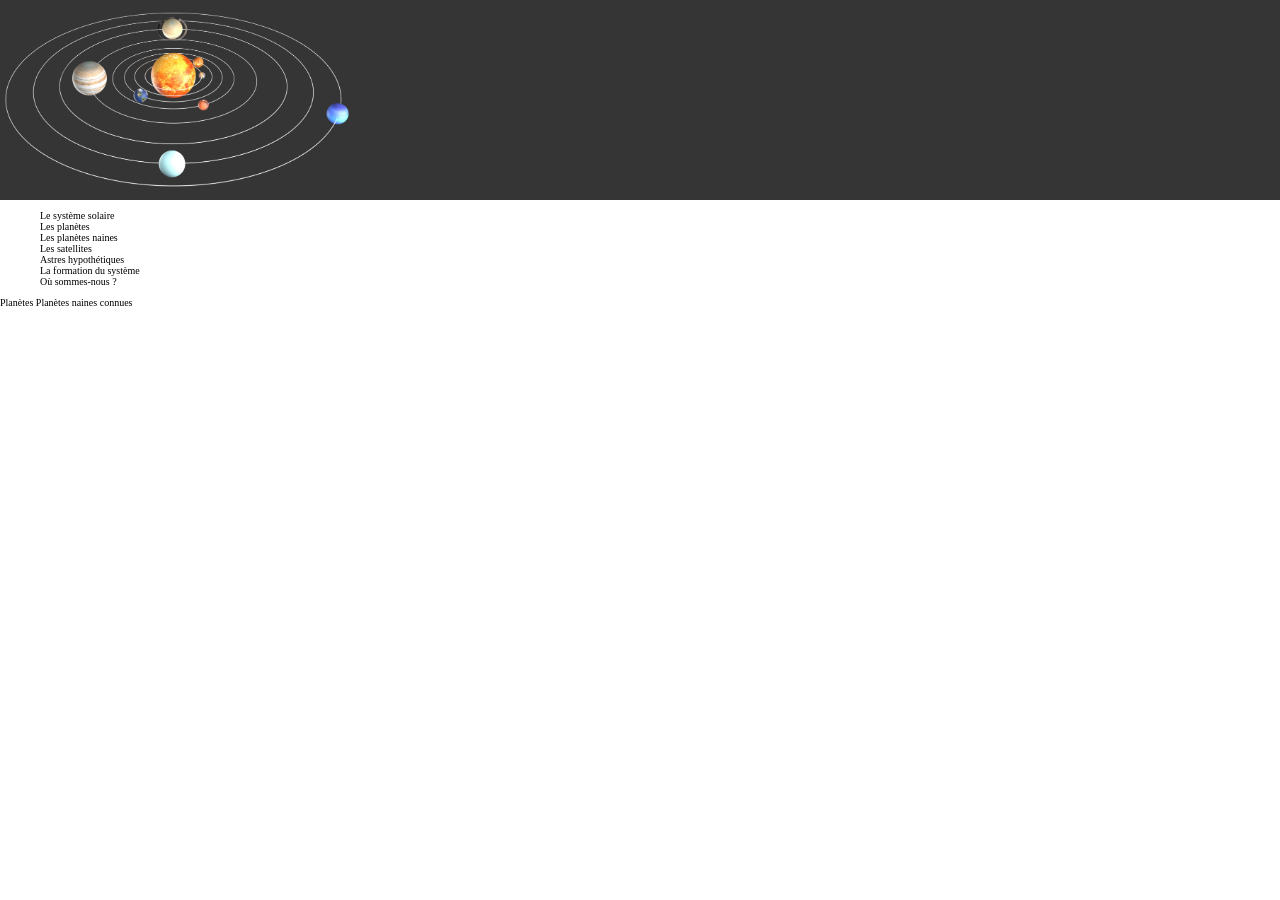
==== Système solaire/main.html @ 56867217 "modification du 14/10/2025" ====
<!DOCTYPE html>
<html lang="fr">
<head>
    <meta charset="UTF-8">
    <meta name="viewport" content="width=device-width, initial-scale=1.0">
    <link rel="stylesheet" href="./assets/css/style.css">
    <title>Projet perso : Système solaire</title>
</head>
<body>
    <header>
        <img class="imgHeader" src="./assets/img/img_header.jpg" alt="Système solaire simplifié">
    </header>

    <main>
        <nav>
            <ul>
                <li>Le système solaire</li>
                <li>Les planètes</li>
                <li>Les planètes naines</li>
                <li>Les satellites</li>
                <li>Astres hypothétiques</li>
                <li>La formation du système</li>
                <li>Où sommes-nous ?</li>
            </ul>
        </nav>

        <nav>
            <div class="planete">
                Planètes
                <div class="planeteListe">
                    <ul>
                        <li>Mercure</li>
                        <li>Vénus</li>
                        <li>La Terre</li>
                        <li>Mars</li>
                        <li>Jupiter</li>
                        <li>Saturne</li>
                        <li>Uranus</li>
                        <li>Neptune</li>
                    </ul>
                </div>
            </div>
            <div class="planeteNaine">
                Planètes naines connues
                <div class="nainesListe">
                    <ul>
                        <li>Cerès</li>
                        <li>Pluton</li>
                        <li>Éris</li>
                        <li>Makémaké</li>
                        <li>Hauméa</li>
                    </ul>
                </div>
            </div>
        </nav>

        <nav>
            
        </nav>
    </main>

    <footer>

    </footer>
</body>
</html>
---- Système solaire/assets/css/style.css ----
:root{
    --gris_sombre: #353535;
}

*{
    box-sizing: border-box;
}

html{
    font-size: 62.5%;
}


header{
    background-color: var(--gris_sombre);
    width: 100%;
    height: 20rem;
}

.imgHeader{
    width: auto;
    height: 20rem;
}

body{
    margin: 0;
}

li{
    list-style-type: none;
}

.planete:hover .planeteListe{
    display: block;
}

.planete{
    position: relative;
    display: inline-block;
}

.planeteListe{
    display: none;
    position: absolute;
}

.planeteNaine:hover .nainesListe{
    display: block;
}

.planeteNaine{
    position: relative;
    display: inline-block;
}

.nainesListe{
    display: none;
    position: absolute;
}
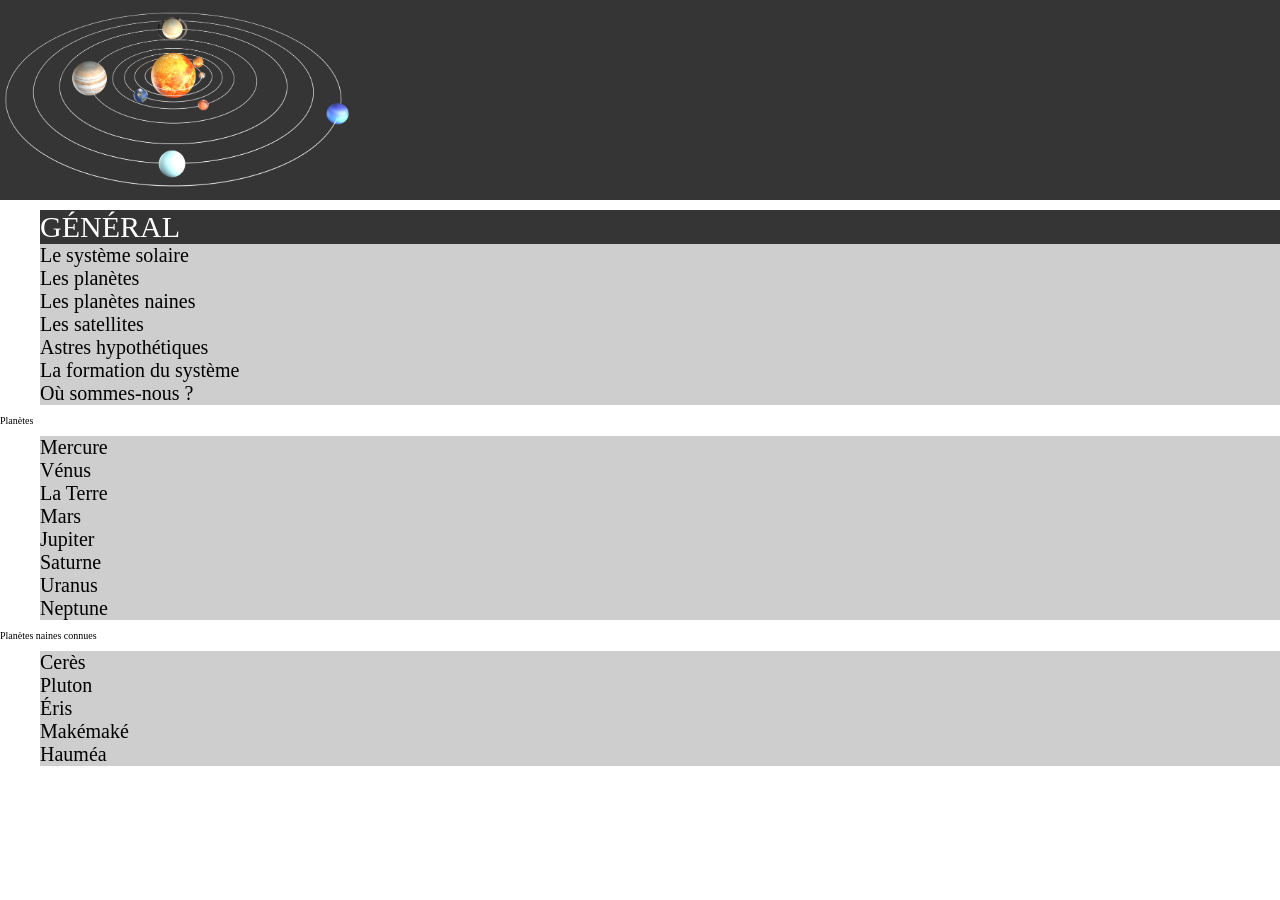
==== commit 25aad054: "modification du 06/11/2025" ====
--- a/Système solaire/main.html
+++ b/Système solaire/main.html
@@ -14,6 +14,7 @@
     <main>
         <nav>
             <ul>
+                <li class="titre">GÉNÉRAL</li>
                 <li>Le système solaire</li>
                 <li>Les planètes</li>
                 <li>Les planètes naines</li>
--- a/Système solaire/assets/css/style.css
+++ b/Système solaire/assets/css/style.css
@@ -1,5 +1,8 @@
 :root{
+    --light: #FFFFFF;
     --gris_sombre: #353535;
+    --gris_clair: #CECECE;
+    --hover1: #0080FF;
 }
 
 *{
@@ -28,32 +31,21 @@
 
 li{
     list-style-type: none;
+    font-size: 2rem;
+    background-color: var(--gris_clair);
 }
 
-.planete:hover .planeteListe{
-    display: block;
+li:hover:not(:first-child){
+    background-color: var(--hover1);
+    color: var(--light);
 }
 
-.planete{
-    position: relative;
-    display: inline-block;
+.titre{
+    font-size: 3rem;
+    color: var(--light);
+    background-color: var(--gris_sombre);
 }
 
-.planeteListe{
-    display: none;
-    position: absolute;
-}
 
-.planeteNaine:hover .nainesListe{
-    display: block;
-}
 
-.planeteNaine{
-    position: relative;
-    display: inline-block;
-}
 
-.nainesListe{
-    display: none;
-    position: absolute;
-}
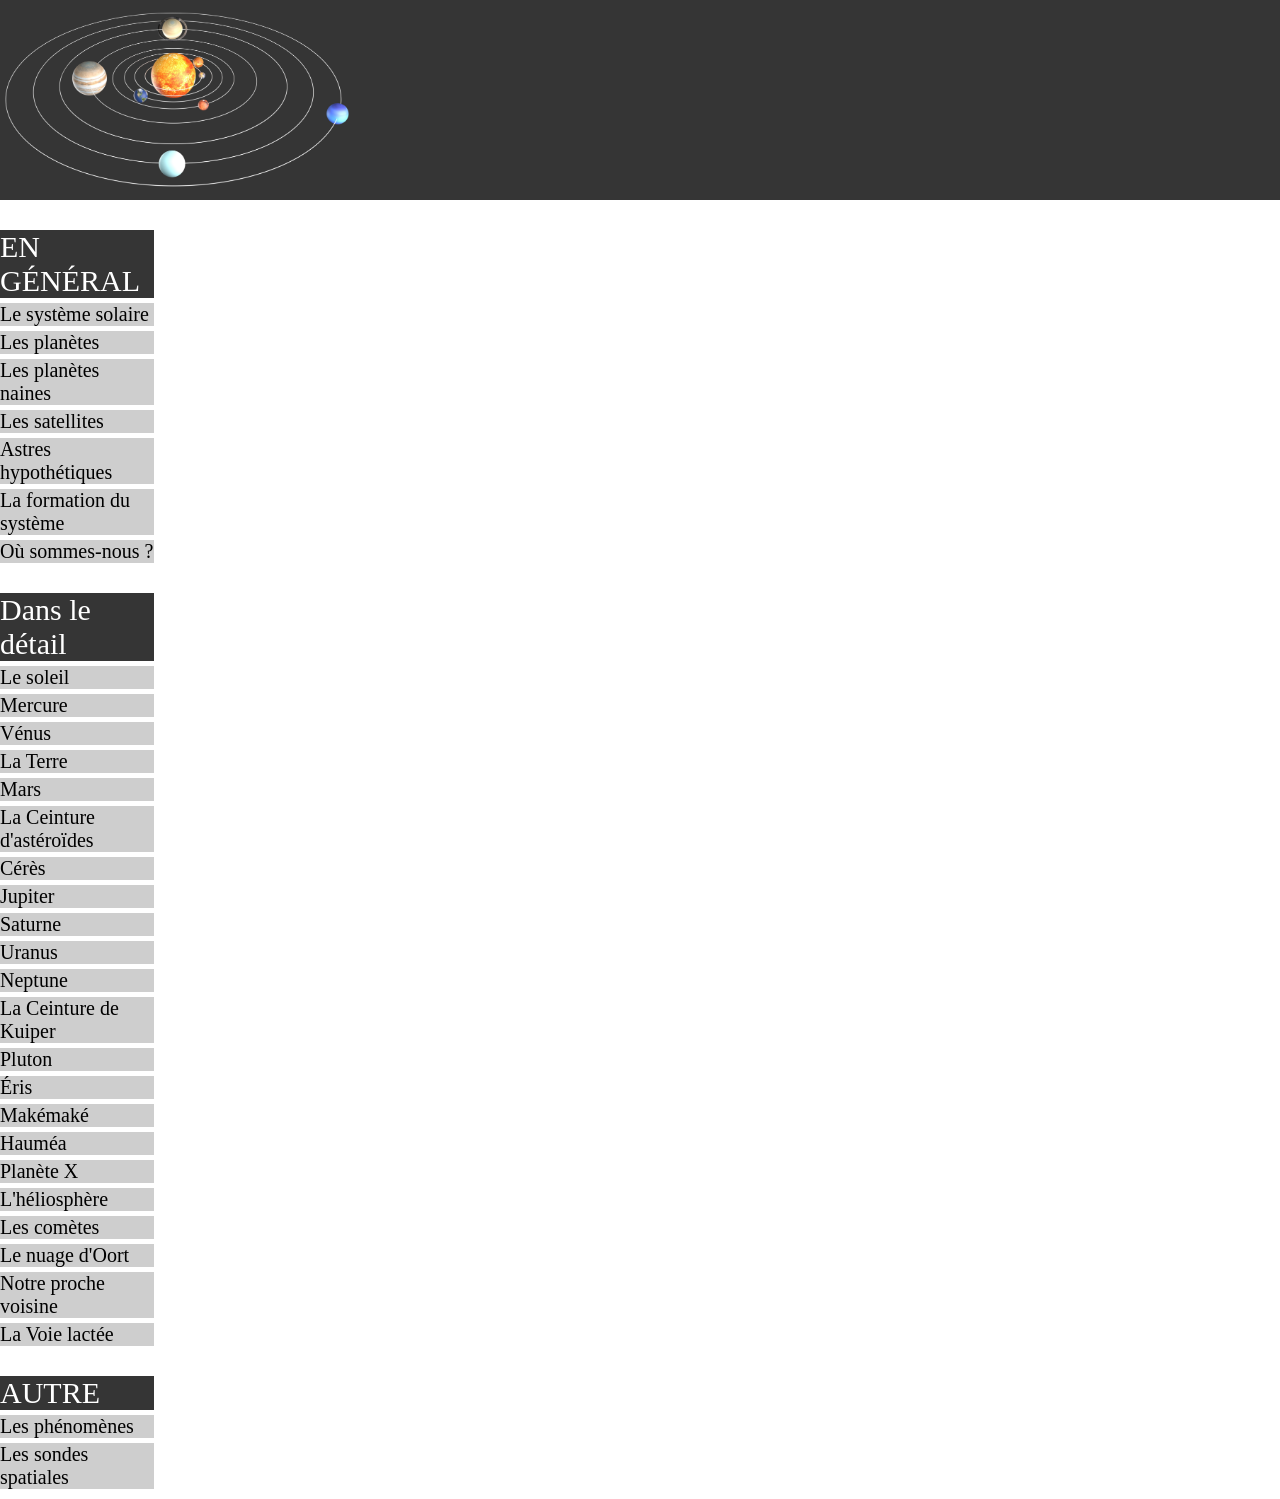
==== commit 424f79e7: "modification du 07/11/2025" ====
--- a/Système solaire/main.html
+++ b/Système solaire/main.html
@@ -14,7 +14,7 @@
     <main>
         <nav>
             <ul>
-                <li class="titre">GÉNÉRAL</li>
+                <li class="titre">EN GÉNÉRAL</li>
                 <li>Le système solaire</li>
                 <li>Les planètes</li>
                 <li>Les planètes naines</li>
@@ -26,37 +26,37 @@
         </nav>
 
         <nav>
-            <div class="planete">
-                Planètes
-                <div class="planeteListe">
-                    <ul>
-                        <li>Mercure</li>
-                        <li>Vénus</li>
-                        <li>La Terre</li>
-                        <li>Mars</li>
-                        <li>Jupiter</li>
-                        <li>Saturne</li>
-                        <li>Uranus</li>
-                        <li>Neptune</li>
-                    </ul>
-                </div>
-            </div>
-            <div class="planeteNaine">
-                Planètes naines connues
-                <div class="nainesListe">
-                    <ul>
-                        <li>Cerès</li>
-                        <li>Pluton</li>
-                        <li>Éris</li>
-                        <li>Makémaké</li>
-                        <li>Hauméa</li>
-                    </ul>
-                </div>
-            </div>
-        </nav>
+            <ul>
+                <li class="titre">Dans le détail</li>
+                <li>Le soleil</li>
+                <li>Mercure</li>
+                <li>Vénus</li>
+                <li>La Terre</li>
+                <li>Mars</li>
+                <li>La Ceinture d'astéroïdes</li>
+                <li>Cérès</li>
+                <li>Jupiter</li>
+                <li>Saturne</li>
+                <li>Uranus</li>
+                <li>Neptune</li>
+                <li>La Ceinture de Kuiper</li>
+                <li>Pluton</li>
+                <li>Éris</li>
+                <li>Makémaké</li>
+                <li>Hauméa</li>
+                <li>Planète X</li>
+                <li>L'héliosphère</li>
+                <li>Les comètes</li>
+                <li>Le nuage d'Oort</li>
+                <li>Notre proche voisine</li>
+                <li>La Voie lactée</li>
+            </ul>
 
-        <nav>
-            
+            <ul>
+                <li class="titre">AUTRE</li>
+                <li>Les phénomènes</li>
+                <li>Les sondes spatiales</li>
+            </ul>
         </nav>
     </main>
 
--- a/Système solaire/assets/css/style.css
+++ b/Système solaire/assets/css/style.css
@@ -44,8 +44,19 @@
     font-size: 3rem;
     color: var(--light);
     background-color: var(--gris_sombre);
+    margin-top: 2rem;
+}
+
+ul{
+    padding: 0;
+    width: 12%;
+    display: flex;
+    flex-direction: column;
+    gap: 0.5rem;
 }
 
 
 
 
+
+
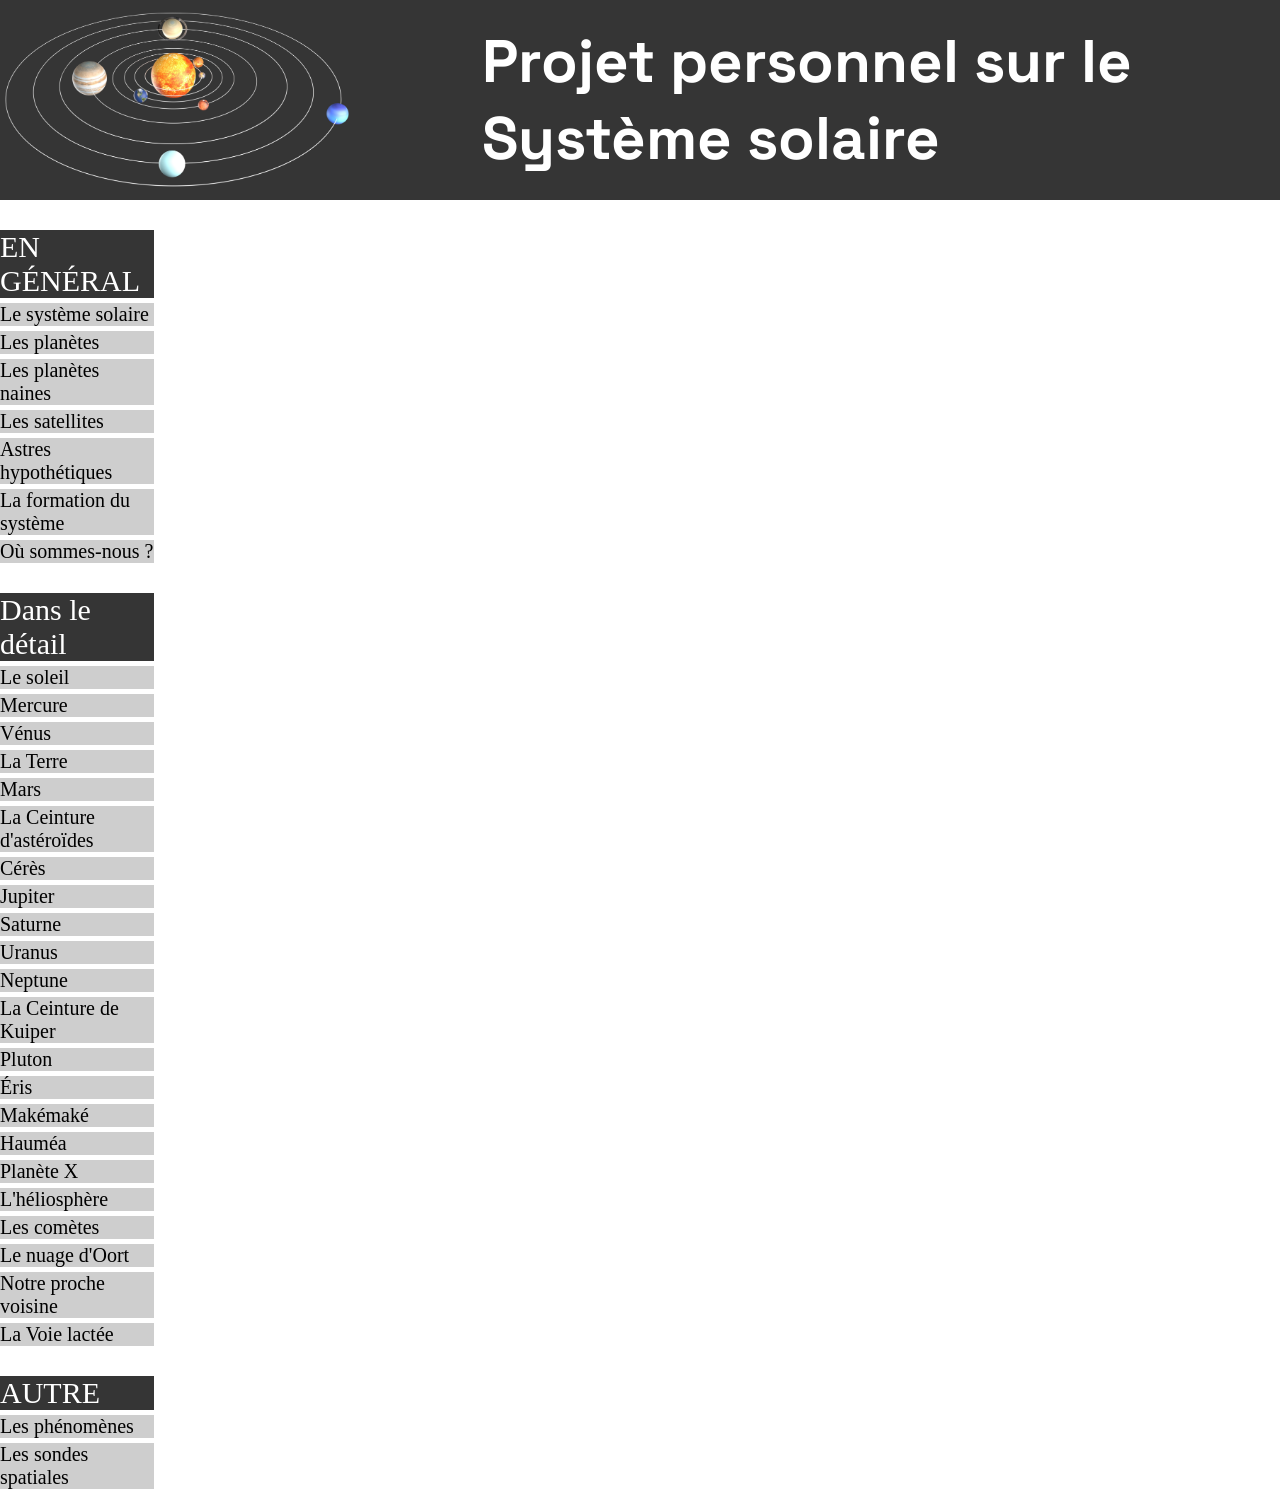
==== commit 29e2dbc1: "petite modif du 9/11/2025" ====
--- a/Système solaire/main.html
+++ b/Système solaire/main.html
@@ -4,11 +4,13 @@
     <meta charset="UTF-8">
     <meta name="viewport" content="width=device-width, initial-scale=1.0">
     <link rel="stylesheet" href="./assets/css/style.css">
+    <link href="https://fonts.googleapis.com/css2?family=Space+Grotesk:wght@300;500;700&display=swap" rel="stylesheet">
     <title>Projet perso : Système solaire</title>
 </head>
 <body>
     <header>
         <img class="imgHeader" src="./assets/img/img_header.jpg" alt="Système solaire simplifié">
+        <h1>Projet personnel sur le Système solaire</h1>
     </header>
 
     <main>
--- a/Système solaire/assets/css/style.css
+++ b/Système solaire/assets/css/style.css
@@ -15,6 +15,8 @@
 
 
 header{
+    display: flex;
+    align-items: center;
     background-color: var(--gris_sombre);
     width: 100%;
     height: 20rem;
@@ -23,6 +25,14 @@
 .imgHeader{
     width: auto;
     height: 20rem;
+}
+
+h1{
+    margin-left: 10%;
+    margin-right: 10%;
+    color: var(--light);
+    font-family: 'Space Grotesk', sans-serif;
+    font-size: 6rem;
 }
 
 body{
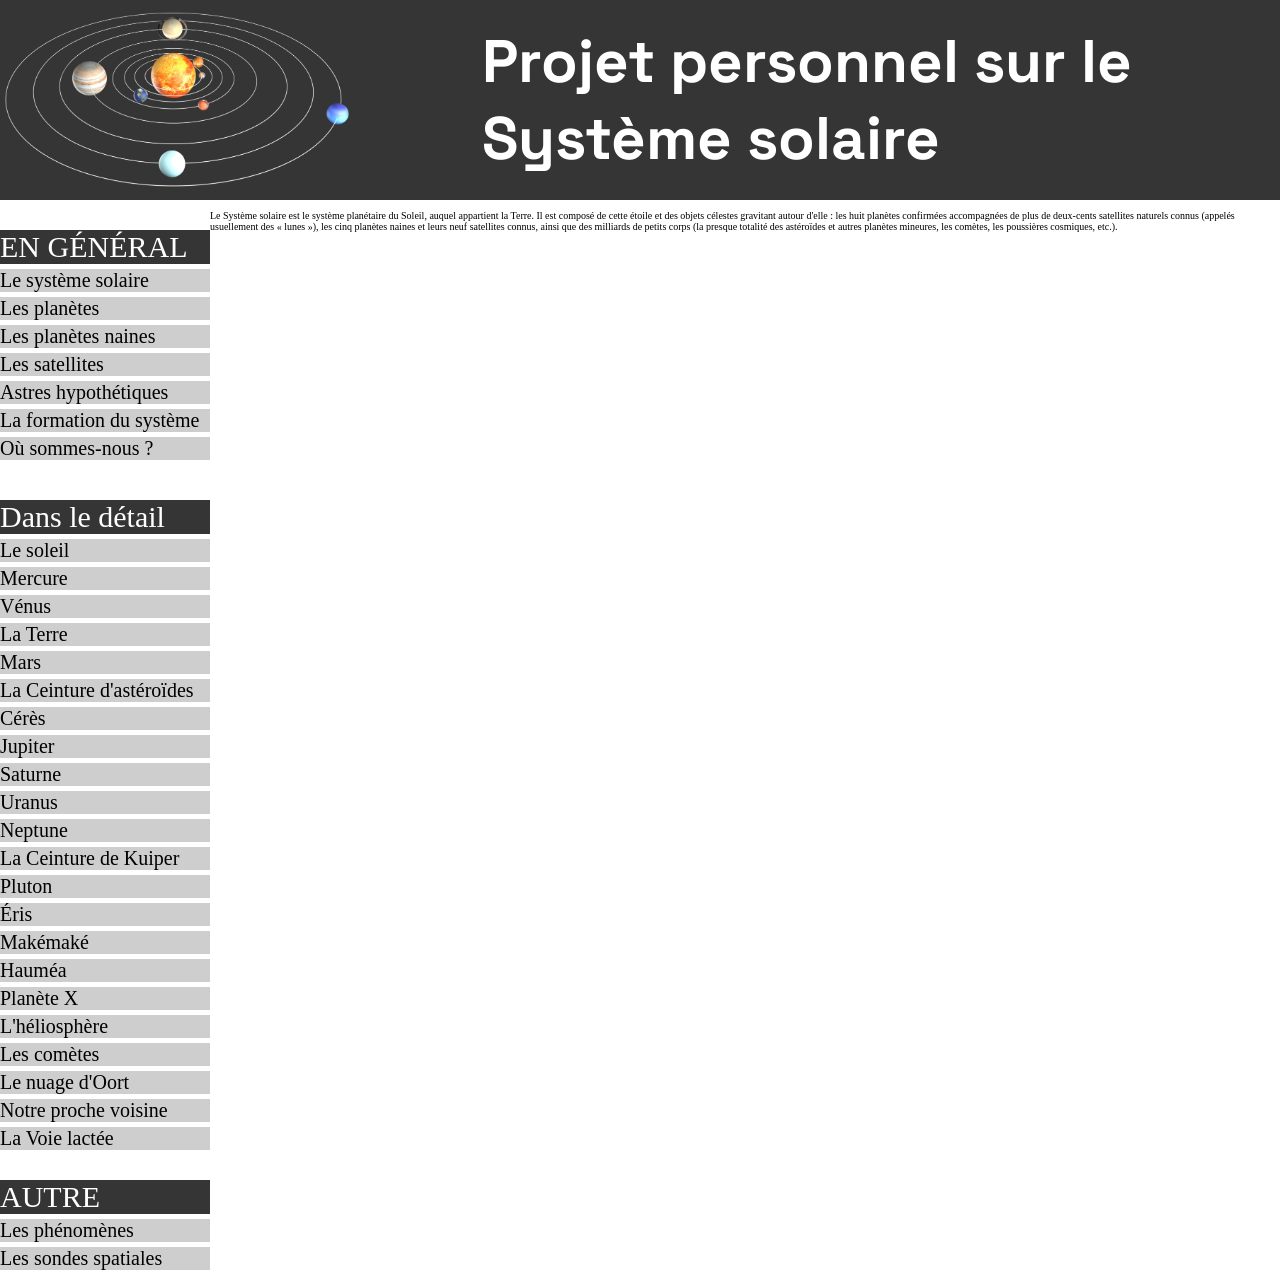
==== commit 68092805: "modif" ====
--- a/Système solaire/main.html
+++ b/Système solaire/main.html
@@ -14,52 +14,64 @@
     </header>
 
     <main>
-        <nav>
-            <ul>
-                <li class="titre">EN GÉNÉRAL</li>
-                <li>Le système solaire</li>
-                <li>Les planètes</li>
-                <li>Les planètes naines</li>
-                <li>Les satellites</li>
-                <li>Astres hypothétiques</li>
-                <li>La formation du système</li>
-                <li>Où sommes-nous ?</li>
-            </ul>
-        </nav>
+        <div class="conteneurNav">
+            <nav>
+                <ul>
+                    <li class="titre">EN GÉNÉRAL</li>
+                    <li>Le système solaire</li>
+                    <li>Les planètes</li>
+                    <li>Les planètes naines</li>
+                    <li>Les satellites</li>
+                    <li>Astres hypothétiques</li>
+                    <li>La formation du système</li>
+                    <li>Où sommes-nous ?</li>
+                </ul>
+            </nav>
 
-        <nav>
-            <ul>
-                <li class="titre">Dans le détail</li>
-                <li>Le soleil</li>
-                <li>Mercure</li>
-                <li>Vénus</li>
-                <li>La Terre</li>
-                <li>Mars</li>
-                <li>La Ceinture d'astéroïdes</li>
-                <li>Cérès</li>
-                <li>Jupiter</li>
-                <li>Saturne</li>
-                <li>Uranus</li>
-                <li>Neptune</li>
-                <li>La Ceinture de Kuiper</li>
-                <li>Pluton</li>
-                <li>Éris</li>
-                <li>Makémaké</li>
-                <li>Hauméa</li>
-                <li>Planète X</li>
-                <li>L'héliosphère</li>
-                <li>Les comètes</li>
-                <li>Le nuage d'Oort</li>
-                <li>Notre proche voisine</li>
-                <li>La Voie lactée</li>
-            </ul>
+            <nav>
+                <ul>
+                    <li class="titre">Dans le détail</li>
+                    <li>Le soleil</li>
+                    <li>Mercure</li>
+                    <li>Vénus</li>
+                    <li>La Terre</li>
+                    <li>Mars</li>
+                    <li>La Ceinture d'astéroïdes</li>
+                    <li>Cérès</li>
+                    <li>Jupiter</li>
+                    <li>Saturne</li>
+                    <li>Uranus</li>
+                    <li>Neptune</li>
+                    <li>La Ceinture de Kuiper</li>
+                    <li>Pluton</li>
+                    <li>Éris</li>
+                    <li>Makémaké</li>
+                    <li>Hauméa</li>
+                    <li>Planète X</li>
+                    <li>L'héliosphère</li>
+                    <li>Les comètes</li>
+                    <li>Le nuage d'Oort</li>
+                    <li>Notre proche voisine</li>
+                    <li>La Voie lactée</li>
+                </ul>
 
-            <ul>
-                <li class="titre">AUTRE</li>
-                <li>Les phénomènes</li>
-                <li>Les sondes spatiales</li>
-            </ul>
-        </nav>
+                <ul>
+                    <li class="titre">AUTRE</li>
+                    <li>Les phénomènes</li>
+                    <li>Les sondes spatiales</li>
+                </ul>
+            </nav>
+        </div>
+
+        <div class="conteneur">
+            <p class="paragraphe">Le Système solaire est le système planétaire du Soleil, auquel appartient la Terre. 
+                Il est composé de cette étoile et des objets célestes gravitant autour d'elle : 
+                les huit planètes confirmées accompagnées de plus de deux-cents satellites naturels 
+                connus (appelés usuellement des « lunes »), les cinq planètes naines et leurs neuf 
+                satellites connus, ainsi que des milliards de petits corps 
+                (la presque totalité des astéroïdes et autres planètes mineures, les comètes, 
+                les poussières cosmiques, etc.).</p>
+        </div>
     </main>
 
     <footer>
--- a/Système solaire/assets/css/style.css
+++ b/Système solaire/assets/css/style.css
@@ -59,14 +59,21 @@
 
 ul{
     padding: 0;
-    width: 12%;
+    width: 21rem;
     display: flex;
     flex-direction: column;
     gap: 0.5rem;
 }
 
+main{
+    display: flex
+}
+
+.conteneurNav{
+    display: flex;
+    flex-direction: column;
+}
 
 
 
 
-
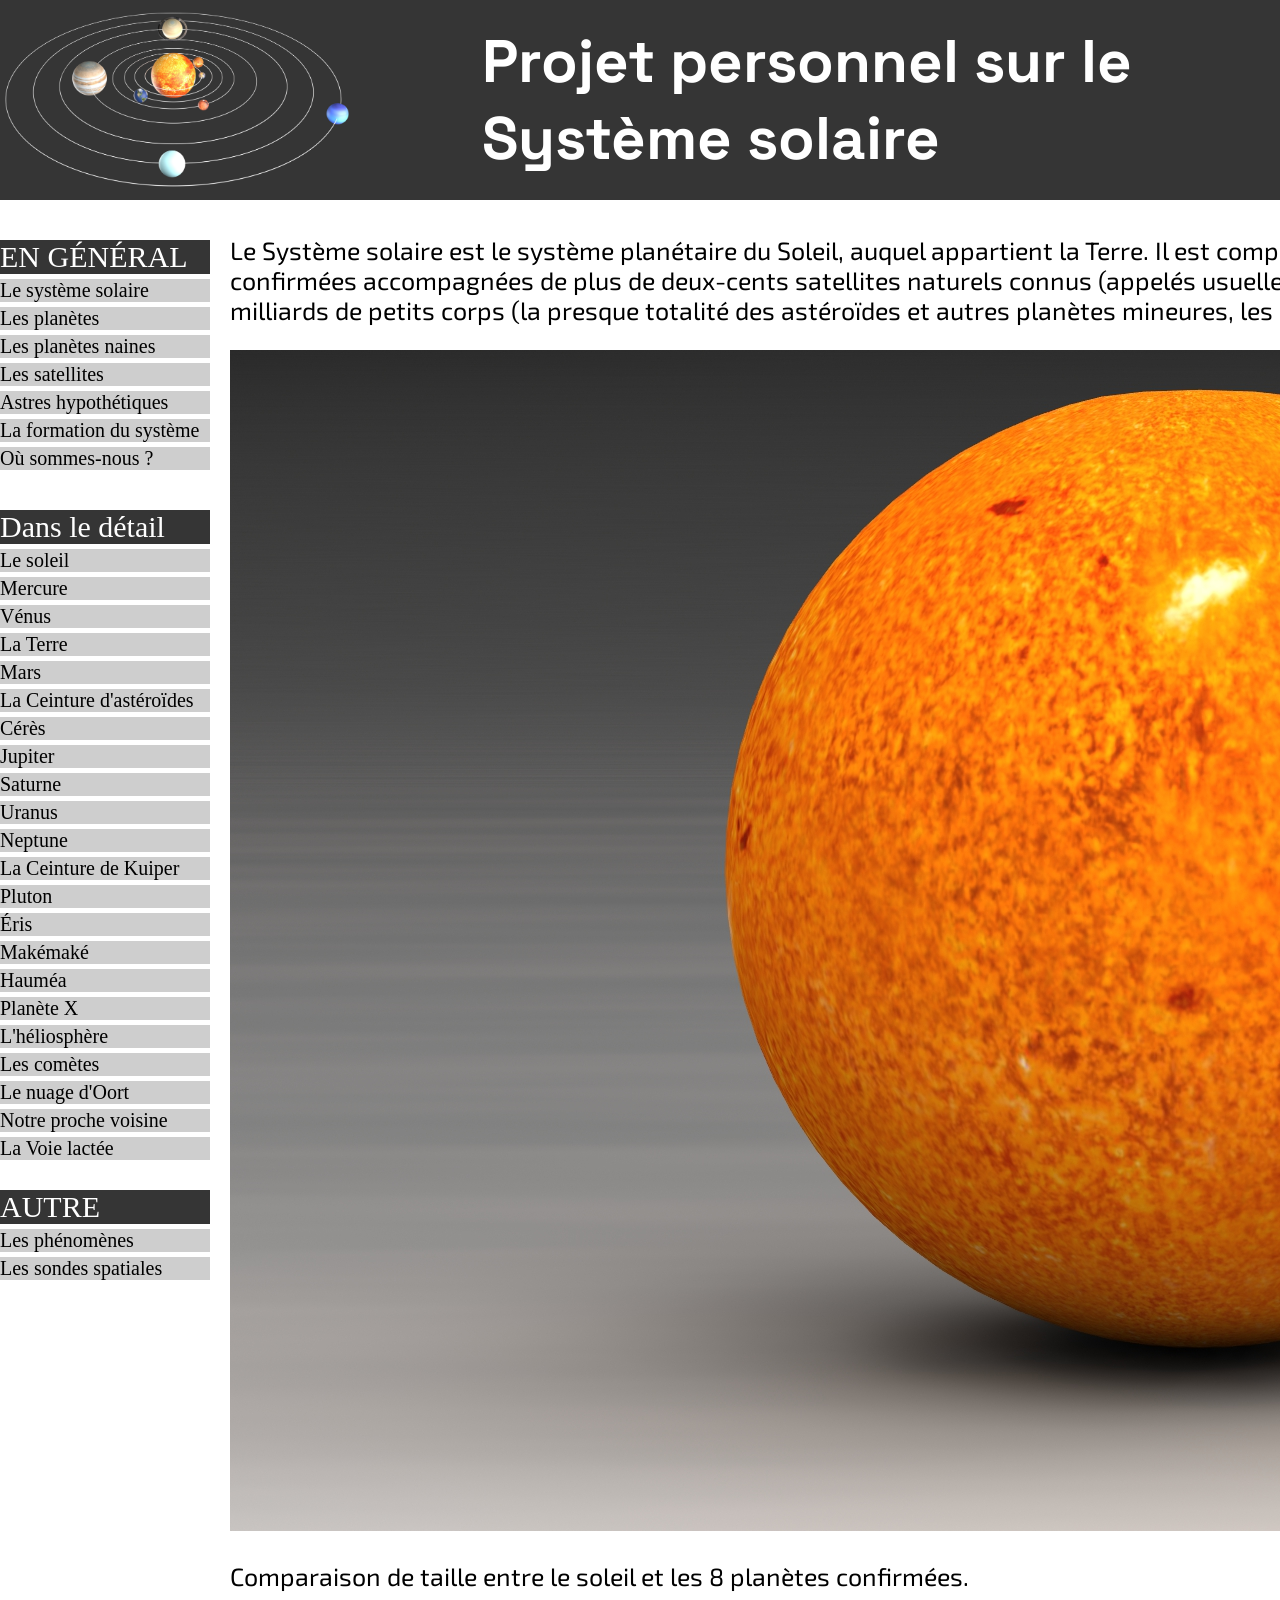
==== commit d1e778d1: "modification du 12/11/2025 à 16h55" ====
--- a/Système solaire/main.html
+++ b/Système solaire/main.html
@@ -4,7 +4,9 @@
     <meta charset="UTF-8">
     <meta name="viewport" content="width=device-width, initial-scale=1.0">
     <link rel="stylesheet" href="./assets/css/style.css">
+    <link rel="stylesheet" href="./assets/css/tailleImage.css">
     <link href="https://fonts.googleapis.com/css2?family=Space+Grotesk:wght@300;500;700&display=swap" rel="stylesheet">
+    <link href="https://fonts.googleapis.com/css2?family=Exo+2:wght@300;400;500&family=Orbitron:wght@700;900&display=swap" rel="stylesheet">
     <title>Projet perso : Système solaire</title>
 </head>
 <body>
@@ -70,7 +72,12 @@
                 connus (appelés usuellement des « lunes »), les cinq planètes naines et leurs neuf 
                 satellites connus, ainsi que des milliards de petits corps 
                 (la presque totalité des astéroïdes et autres planètes mineures, les comètes, 
-                les poussières cosmiques, etc.).</p>
+                les poussières cosmiques, etc.).
+            </p>
+            <div class="imgParagraphe">
+                <img src="./assets/img/comparaison_planete_taille.jpg" alt="Comparaison de taille du soleil et des planète">
+                <p class="legendeImageParagraphe">Comparaison de taille entre le soleil et les 8 planètes confirmées.</p>
+            </div>
         </div>
     </main>
 
--- a/Système solaire/assets/css/style.css
+++ b/Système solaire/assets/css/style.css
@@ -31,7 +31,7 @@
     margin-left: 10%;
     margin-right: 10%;
     color: var(--light);
-    font-family: 'Space Grotesk', sans-serif;
+    font-family: 'Space Grotesk', Verdana, Geneva, Tahoma, sans-serif;
     font-size: 6rem;
 }
 
@@ -72,6 +72,15 @@
 .conteneurNav{
     display: flex;
     flex-direction: column;
+    margin-top: 1rem;
+}
+
+.conteneur{
+    margin-top: 1rem;
+    font-size: 2.5rem;
+    font-family: 'Exo 2', Verdana, Geneva, Tahoma, sans-serif;
+    margin-left: 2rem;
+    margin-right: 2rem;
 }
 
 
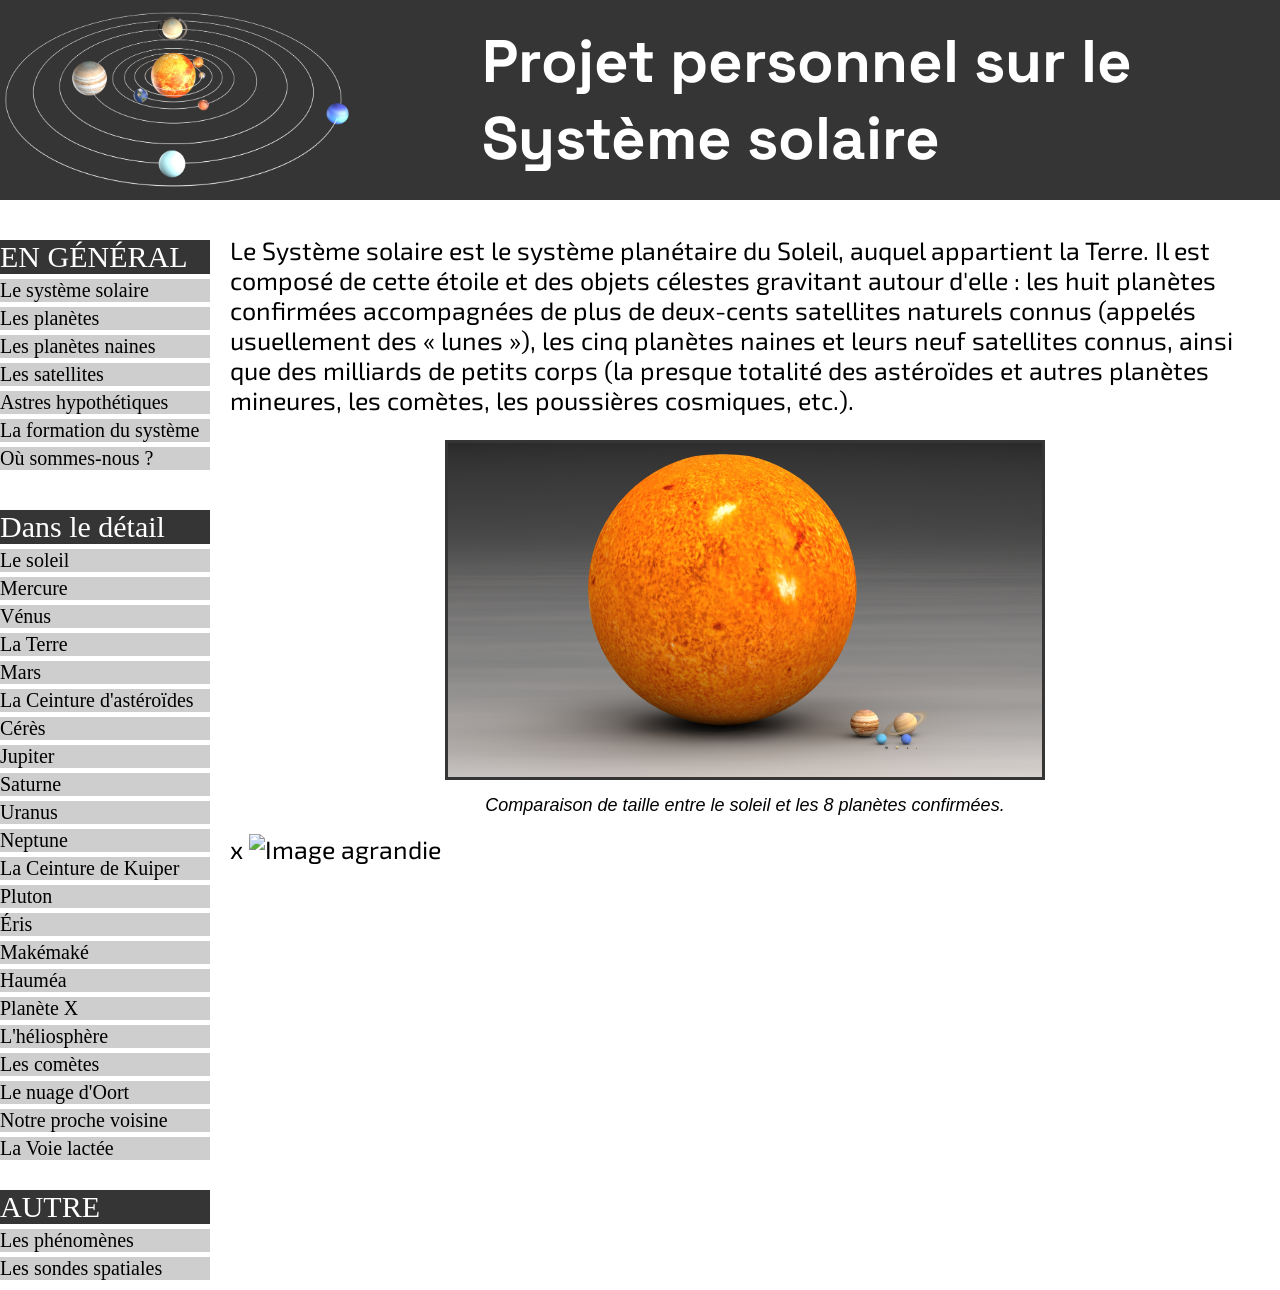
==== commit a1cd7d94: "modification le 13/11/2025 à 12h54" ====
--- a/Système solaire/main.html
+++ b/Système solaire/main.html
@@ -7,6 +7,7 @@
     <link rel="stylesheet" href="./assets/css/tailleImage.css">
     <link href="https://fonts.googleapis.com/css2?family=Space+Grotesk:wght@300;500;700&display=swap" rel="stylesheet">
     <link href="https://fonts.googleapis.com/css2?family=Exo+2:wght@300;400;500&family=Orbitron:wght@700;900&display=swap" rel="stylesheet">
+    <script src="./assets/js/script.js" type="module"></script>
     <title>Projet perso : Système solaire</title>
 </head>
 <body>
@@ -74,9 +75,16 @@
                 (la presque totalité des astéroïdes et autres planètes mineures, les comètes, 
                 les poussières cosmiques, etc.).
             </p>
+
             <div class="imgParagraphe">
-                <img src="./assets/img/comparaison_planete_taille.jpg" alt="Comparaison de taille du soleil et des planète">
+                <img src="./assets/img/comparaison_planete_taille.jpg" alt="Comparaison de taille du soleil et des planète"
+                class="clickableImg" data-full="./assets/img/comparaison_planete_taille.jpg">
                 <p class="legendeImageParagraphe">Comparaison de taille entre le soleil et les 8 planètes confirmées.</p>
+            </div>
+
+            <div id="lightbox">
+                <span id="closeLightbox">x</span>
+                <img id="lightboxImg" src="" alt="Image agrandie">
             </div>
         </div>
     </main>
--- a/Système solaire/assets/css/style.css
+++ b/Système solaire/assets/css/style.css
@@ -1,5 +1,6 @@
 :root{
     --light: #FFFFFF;
+    --dark: #000000;
     --gris_sombre: #353535;
     --gris_clair: #CECECE;
     --hover1: #0080FF;
--- a/Système solaire/assets/css/tailleImage.css
+++ b/Système solaire/assets/css/tailleImage.css
@@ -0,0 +1,53 @@
+:root{
+    --light: #FFFFFF;
+    --dark: #000000;
+    --gris_sombre: #353535;
+    --gris_clair: #CECECE;
+    --hover1: #0080FF;
+}
+
+*{
+    box-sizing: border-box;
+}
+
+html{
+    font-size: 62.5%;
+}
+
+.imgParagraphe{
+    text-align: center;
+    margin: 3rem, 0;
+}
+
+.clickableImg{
+    width: 100%;
+    max-width: 600px;
+    height: auto;
+    cursor: zoom-in;
+    border: 3px solid var(--gris_sombre);
+    transition: all 0.3s ease;
+}
+
+.clickableImg:hover{
+    transform: scale(1.03);
+    box-shadow: 0 10px 30px var(--dark);
+}
+
+.legendeImageParagraphe{
+    margin-top: 1rem;
+    font-style: italic;
+    font-size: 1.8rem;
+}
+
+#lightBoxImg{
+    max-width: 95%;
+    max-height: 85vh;
+    border-radius: 16px;
+    box-shadow: 0 0 40px var(--gris_sombre);
+    animation: zoomIn 0.4s ease;
+}
+
+@keyframes zoomIn {
+    from { transform: scale(0.7); opacity: 0; }
+    to { transform: scale(1); opacity: 1; }
+}
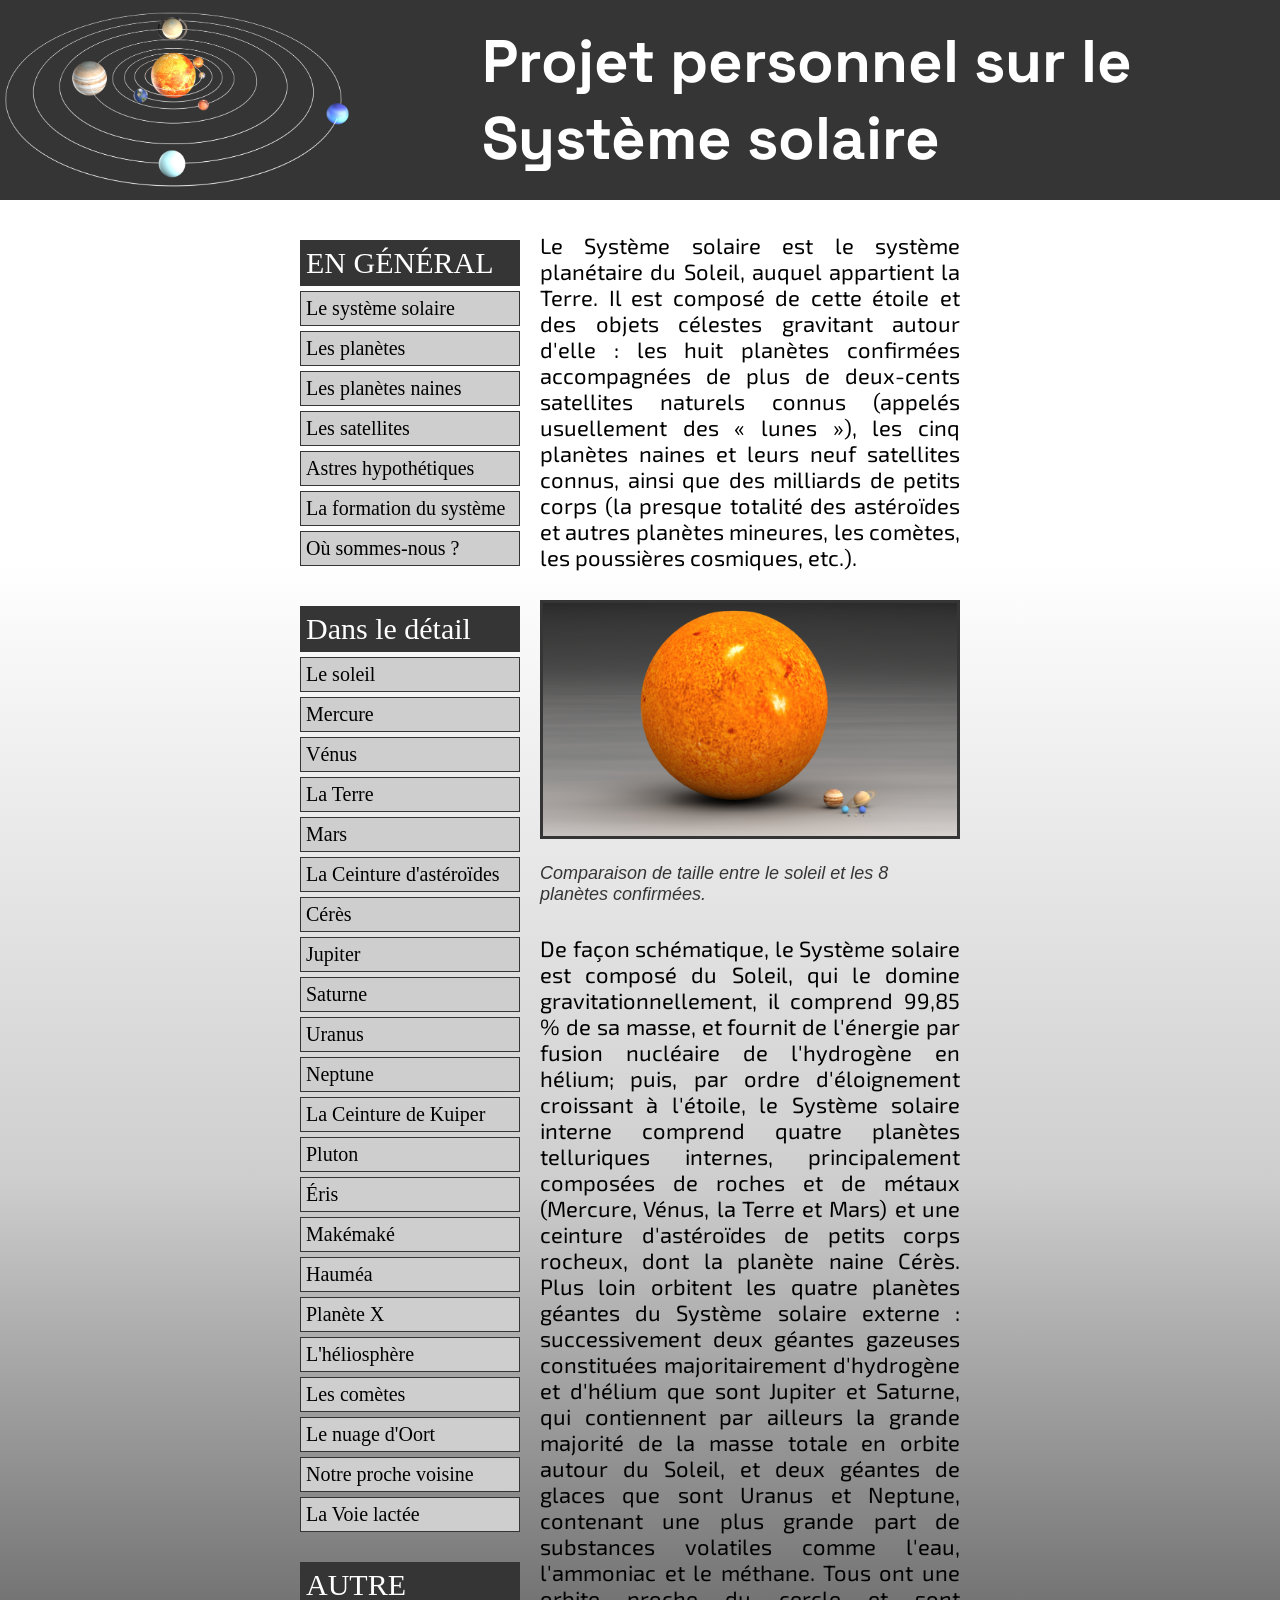
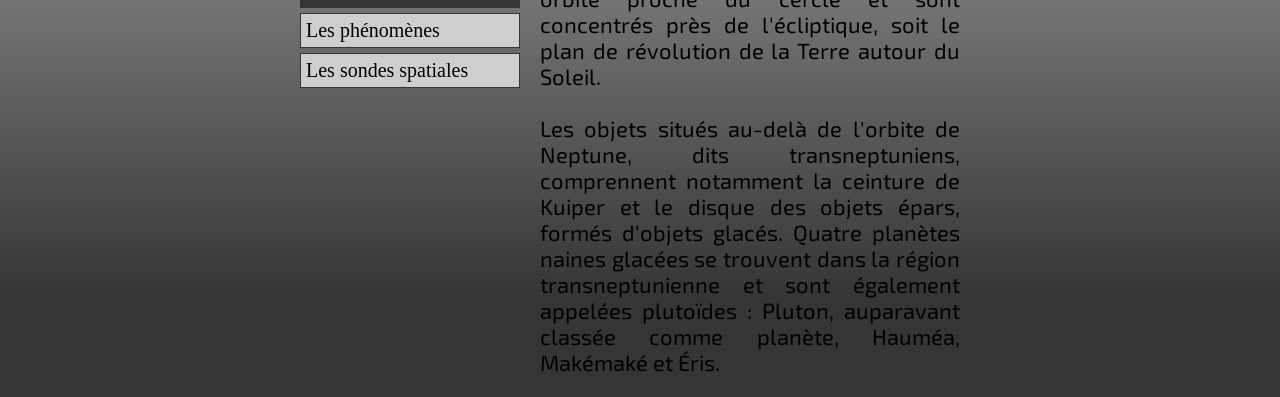
==== commit c846d126: "modification du 13/11/2025 à 16h51" ====
--- a/Système solaire/main.html
+++ b/Système solaire/main.html
@@ -86,6 +86,26 @@
                 <span id="closeLightbox">x</span>
                 <img id="lightboxImg" src="" alt="Image agrandie">
             </div>
+
+            <p class="paragraphe">De façon schématique, le Système solaire est composé du Soleil, 
+                qui le domine gravitationnellement, il comprend 99,85 % de sa masse, et fournit de l'énergie 
+                par fusion nucléaire de l'hydrogène en hélium; puis, par ordre d'éloignement croissant à 
+                l'étoile, le Système solaire interne comprend quatre planètes telluriques internes, 
+                principalement composées de roches et de métaux (Mercure, Vénus, la Terre et Mars) 
+                et une ceinture d'astéroïdes de petits corps rocheux, dont la planète naine Cérès. 
+                Plus loin orbitent les quatre planètes géantes du Système solaire externe : 
+                successivement deux géantes gazeuses constituées majoritairement d'hydrogène et d'hélium 
+                que sont Jupiter et Saturne, qui contiennent par ailleurs la grande majorité de la masse 
+                totale en orbite autour du Soleil, et deux géantes de glaces que sont Uranus et Neptune, 
+                contenant une plus grande part de substances volatiles comme l'eau, l'ammoniac et le méthane. 
+                Tous ont une orbite proche du cercle et sont concentrés près de l'écliptique, 
+                soit le plan de révolution de la Terre autour du Soleil.<br><br>
+
+                Les objets situés au-delà de l'orbite de Neptune, dits transneptuniens, 
+                comprennent notamment la ceinture de Kuiper et le disque des objets épars, 
+                formés d'objets glacés. Quatre planètes naines glacées se trouvent dans la région 
+                transneptunienne et sont également appelées plutoïdes : Pluton, auparavant classée comme 
+                planète, Hauméa, Makémaké et Éris.</p>
         </div>
     </main>
 
@@ -93,4 +113,5 @@
 
     </footer>
 </body>
-</html>+</html>
+
--- a/Système solaire/assets/css/style.css
+++ b/Système solaire/assets/css/style.css
@@ -38,9 +38,13 @@
 
 body{
     margin: 0;
+    background-color: var(--light);
+    background: linear-gradient(180deg,var(--light) 28%, var(--gris_clair) 59%, var(--gris_sombre) 95%);
 }
 
 li{
+    padding: 0.5rem;
+    border: 1px solid var(--gris_sombre);
     list-style-type: none;
     font-size: 2rem;
     background-color: var(--gris_clair);
@@ -48,6 +52,7 @@
 
 li:hover:not(:first-child){
     background-color: var(--hover1);
+    border: 1px solid var(--hover1);
     color: var(--light);
 }
 
@@ -60,14 +65,16 @@
 
 ul{
     padding: 0;
-    width: 21rem;
+    width: 22rem;
     display: flex;
     flex-direction: column;
     gap: 0.5rem;
 }
 
 main{
-    display: flex
+    display: flex;
+    margin-left: 30rem;
+    margin-right: 30rem;
 }
 
 .conteneurNav{
@@ -78,12 +85,16 @@
 
 .conteneur{
     margin-top: 1rem;
-    font-size: 2.5rem;
+    font-size: 2.2rem;
     font-family: 'Exo 2', Verdana, Geneva, Tahoma, sans-serif;
     margin-left: 2rem;
     margin-right: 2rem;
 }
 
+.paragraphe{
+    text-align: justify;
+}
 
 
 
+
--- a/Système solaire/assets/css/tailleImage.css
+++ b/Système solaire/assets/css/tailleImage.css
@@ -14,40 +14,95 @@
     font-size: 62.5%;
 }
 
-.imgParagraphe{
+.imgParagraphe {
     text-align: center;
-    margin: 3rem, 0;
+    margin: 3rem 0;
 }
 
-.clickableImg{
+.clickableImg {
+    max-width: 650px;
     width: 100%;
-    max-width: 600px;
     height: auto;
     cursor: zoom-in;
     border: 3px solid var(--gris_sombre);
     transition: all 0.3s ease;
 }
 
-.clickableImg:hover{
+.clickableImg:hover {
     transform: scale(1.03);
-    box-shadow: 0 10px 30px var(--dark);
 }
 
-.legendeImageParagraphe{
+.legendeImageParagraphe {
     margin-top: 1rem;
     font-style: italic;
+    color: var(--gris_sombre);
     font-size: 1.8rem;
+    text-align: left;
+    max-width: 650px;
+    margin: 2rem auto;
+    padding-left: 0;
 }
 
-#lightBoxImg{
-    max-width: 95%;
-    max-height: 85vh;
-    border-radius: 16px;
-    box-shadow: 0 0 40px var(--gris_sombre);
-    animation: zoomIn 0.4s ease;
+#lightbox {
+    /* On force le positionnement par rapport à la fenêtre */
+    position: fixed;
+    top: 0;
+    left: 0;
+    width: 100vw;
+    height: 100vh;
+    background: var(--gris_sombre);
+    
+    /* Centrage parfait */
+    display: flex;
+    justify-content: center;
+    align-items: center;
+    
+    /* Par-dessus TOUT */
+    z-index: 9999;
+    
+    /* Démarre caché */
+    opacity: 0;
+    visibility: hidden;
+    transition: opacity 0.4s ease, visibility 0.4s ease;
 }
 
-@keyframes zoomIn {
-    from { transform: scale(0.7); opacity: 0; }
-    to { transform: scale(1); opacity: 1; }
+/* Quand le JS met display:flex → on rend visible */
+#lightbox.active,
+#lightbox[style*="flex"] {
+    opacity: 1;
+    visibility: visible;
 }
+
+/* L'image en grand */
+#lightboxImg {
+    max-width: 95vw;      /* 95% de la largeur de l'écran */
+    max-height: 95vh;     /* 95% de la hauteur de l'écran */
+    width: auto;
+    height: auto;
+    animation: zoom 0.5s ease;
+}
+
+@keyframes zoom {
+    from { transform: scale(0.6); opacity: 0; }
+    to   { transform: scale(1); opacity: 1; }
+}
+
+/* Bouton de fermeture */
+#closeLightbox {
+    position: absolute;
+    top: 20px;
+    right: 30px;
+    font-size: 4.5rem;
+    color: var(--light);
+    cursor: pointer;
+    font-weight: bold;
+    transition: all 0.3s;
+    user-select: none;
+    z-index: 10000;
+}
+
+#closeLightbox:hover {
+    transform: scale(1.2);
+}
+
+
